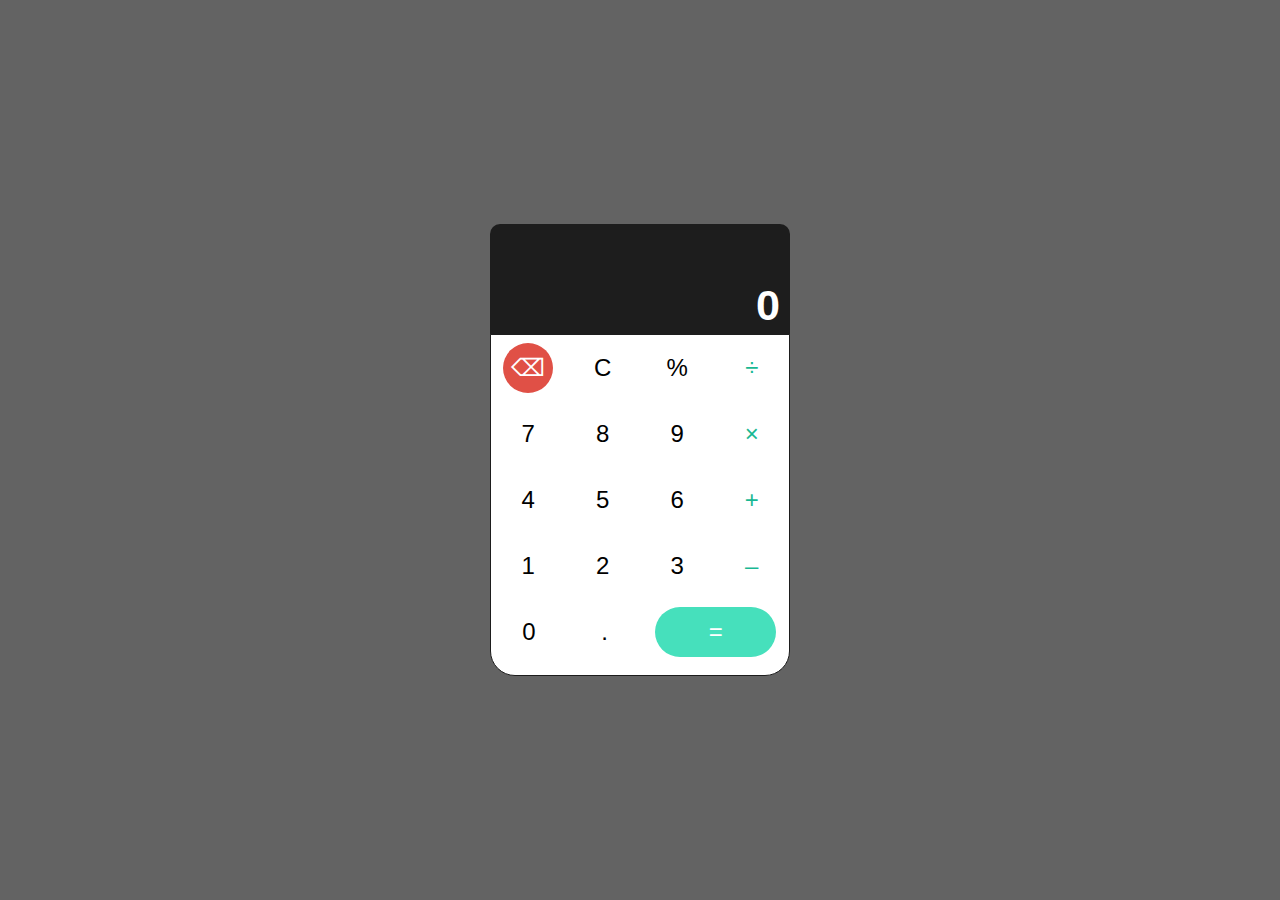
==== SimpleCalcJS/index.html @ 63bcf450 "fixed bug in original one and tweaked css" ====
<!DOCTYPE html>
<html>

<head>
    <meta charset="UTF-8">
    <meta name="viewport" content="width-device width, initial-scale-1.0">
    <title> Simple Calculator JS</title>
    <link rel="stylesheet" href="style.css">
    <link rel="preconnect" href="https://fonts.googleapis.com">
    <link rel="preconnect" href="https://fonts.gstatic.com" crossorigin>
    <link href="https://fonts.googleapis.com/css2?family=Roboto:wght@400;500;700&display=swap" rel="stylesheet">

</head>

<body>
    
    <div class="calculator">
        <div class="calc-container">
            <div class="output">
                <div class="operation">
                    <div class="value"></div>
                </div>
                <div class="result">
                    <div class="value">0</div>
                </div>
            </div>
            <div class="input">
                
            </div>
        </div>
    </div>

    <script src="calc.js"></script>
</body>

</html>
---- SimpleCalcJS/style.css ----
*{
    padding: 0;
    margin: 0;
    background-origin: padding-box;
    font-family: 'Poppins', sans-serif;
}

html{
    font-size: 16px;
    background-color: #636363;
}

.calculator{
    position: absolute;

    top: 50%;
    left: 50%;

    transform: translate(-50%, -50%);
}

.calc-container{
    background-color: #1d1d1d;

    width: 300px;
    height: auto;

    border-radius: 10px 10px 30px 30px;
}

.output{
    width: 100%;;
}   

.operation{
    width: 300px;
    height: 50px;

    color: #878787;

    font-size: 1.9em;
    font-weight: bold;

    position: relative;
    overflow: hidden;
}
.operation .value{
    position: absolute;

    bottom: 0;
    right : 10px;
    
    /* white-space: nowrap; */
    overflow: hidden;
}

.result{
    width: 300px;
    height: 60px;
    margin: none;
    padding: none;


    color: #FFF;

    font-size: 2.7em;
    font-weight: bold;
    
    overflow: hidden;
    position: relative;
}

.result .value{
    position: absolute;

    top: 60%;
    transform: translateY(-60%);
    right : 10px;
    
    white-space: nowrap;
    overflow: hidden;
}


.input{
    background-color: #FFF;

    border-radius: 0 0 25px 25px;
    border: 1px solid #1d1d1d;
    height: 340px;
}

.row {
    display: flex;
    justify-content: space-around;
    align-items: center;
}

.button{
    border:black;
    border-radius: 5px;

}

.row button{
    width: 50px;
    height: 50px;

    font-size: 1.5em;

    border: black;
    
    background-color: transparent;

    margin : 8px;

    cursor: pointer;
}

.row button:hover{
    font-weight: bold;
}

.row #calculate{
    color: #FFF;
    background-color: #46e0bc;
    width : 121px;
    border-radius: 50px;
}
.row #delete{
    color: #FFF;
    background-color: #e05046;
    border-radius: 50px;
}

#division, #multiplication, #subtraction, #addition {
    color: #18b893;
}
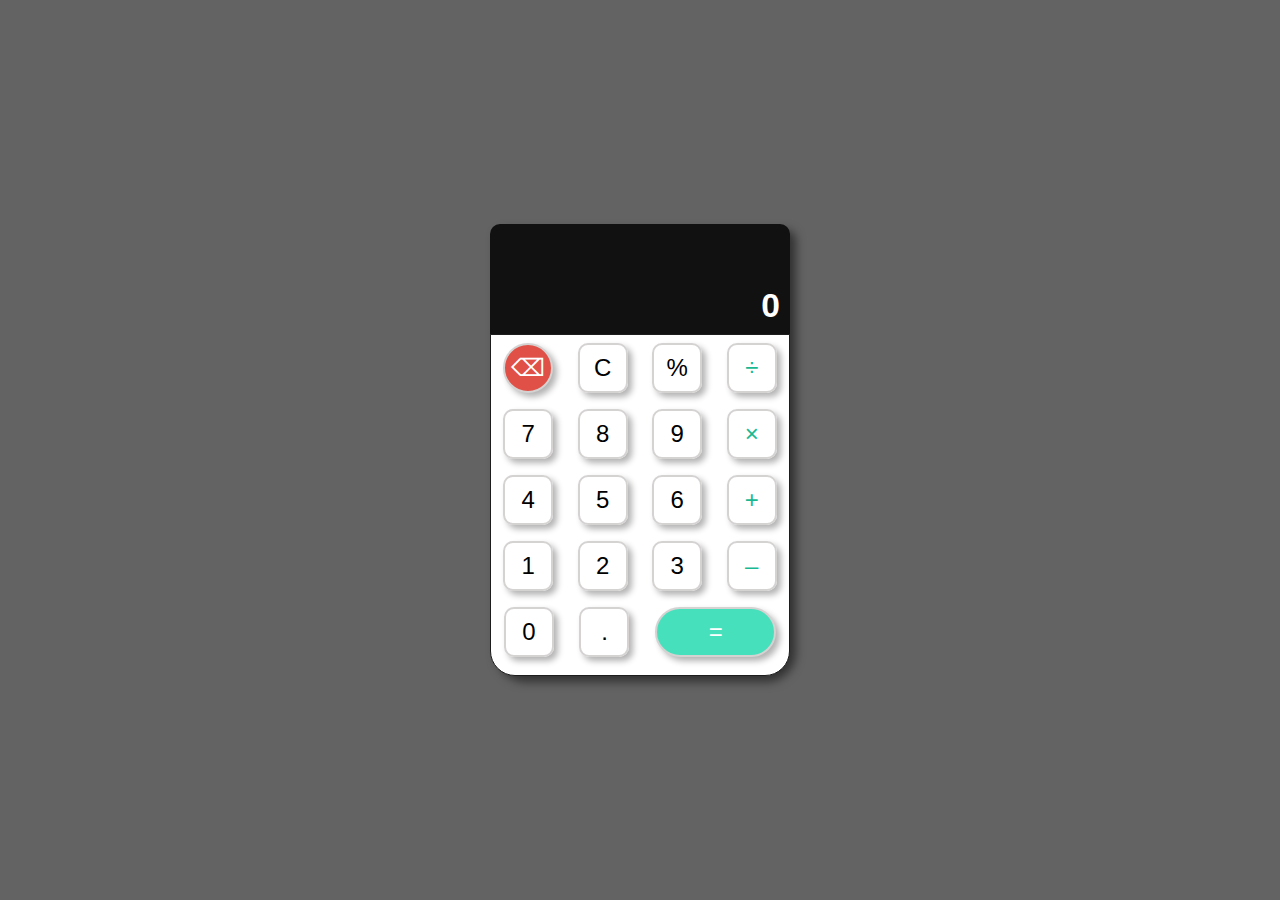
==== commit 659625b0: "finalized simple calculator" ====
--- a/SimpleCalcJS/index.html
+++ b/SimpleCalcJS/index.html
@@ -30,6 +30,7 @@
         </div>
     </div>
 
+    <script src="buttons.js"></script>
     <script src="calc.js"></script>
 </body>
 
--- a/SimpleCalcJS/style.css
+++ b/SimpleCalcJS/style.css
@@ -12,20 +12,18 @@
 
 .calculator{
     position: absolute;
-
     top: 50%;
     left: 50%;
-
     transform: translate(-50%, -50%);
 }
 
 .calc-container{
-    background-color: #1d1d1d;
-
+    background-color: #121111;
     width: 300px;
     height: auto;
-
-    border-radius: 10px 10px 30px 30px;
+     border-radius: 10px 10px 30px 30px;
+    box-shadow: 6px 6px 10px rgba(0, 0, 0, 0.5); /* Right-side shadow */
+    transition: box-shadow 0.2s ease; 
 }
 
 .output{
@@ -35,48 +33,34 @@
 .operation{
     width: 300px;
     height: 50px;
-
     color: #878787;
-
     font-size: 1.9em;
     font-weight: bold;
-
     position: relative;
     overflow: hidden;
 }
 .operation .value{
     position: absolute;
-
     bottom: 0;
     right : 10px;
-    
-    /* white-space: nowrap; */
     overflow: hidden;
 }
 
 .result{
     width: 300px;
     height: 60px;
-    margin: none;
-    padding: none;
-
-
     color: #FFF;
-
-    font-size: 2.7em;
-    font-weight: bold;
-    
+    font-size: 2.1em;
+    font-weight: bold; 
     overflow: hidden;
     position: relative;
 }
 
 .result .value{
     position: absolute;
-
     top: 60%;
     transform: translateY(-60%);
-    right : 10px;
-    
+    right : 10px;  
     white-space: nowrap;
     overflow: hidden;
 }
@@ -84,7 +68,6 @@
 
 .input{
     background-color: #FFF;
-
     border-radius: 0 0 25px 25px;
     border: 1px solid #1d1d1d;
     height: 340px;
@@ -99,24 +82,24 @@
 .button{
     border:black;
     border-radius: 5px;
-
 }
 
 .row button{
     width: 50px;
     height: 50px;
-
     font-size: 1.5em;
-
-    border: black;
-    
+    border: 2px rgb(213, 210, 210) solid;
+    border-radius: 10px;
     background-color: transparent;
-
+    box-shadow: 4px 4px 6px rgba(0, 0, 0, 0.3); /* Right-side shadow */
+    transition: box-shadow 0.2s ease; 
     margin : 8px;
-
     cursor: pointer;
 }
 
+.row button:active {
+    box-shadow: inset 4px 4px 6px rgba(0, 0, 0, 0.2); /* Left-side shadow when pressed */
+}
 .row button:hover{
     font-weight: bold;
 }
